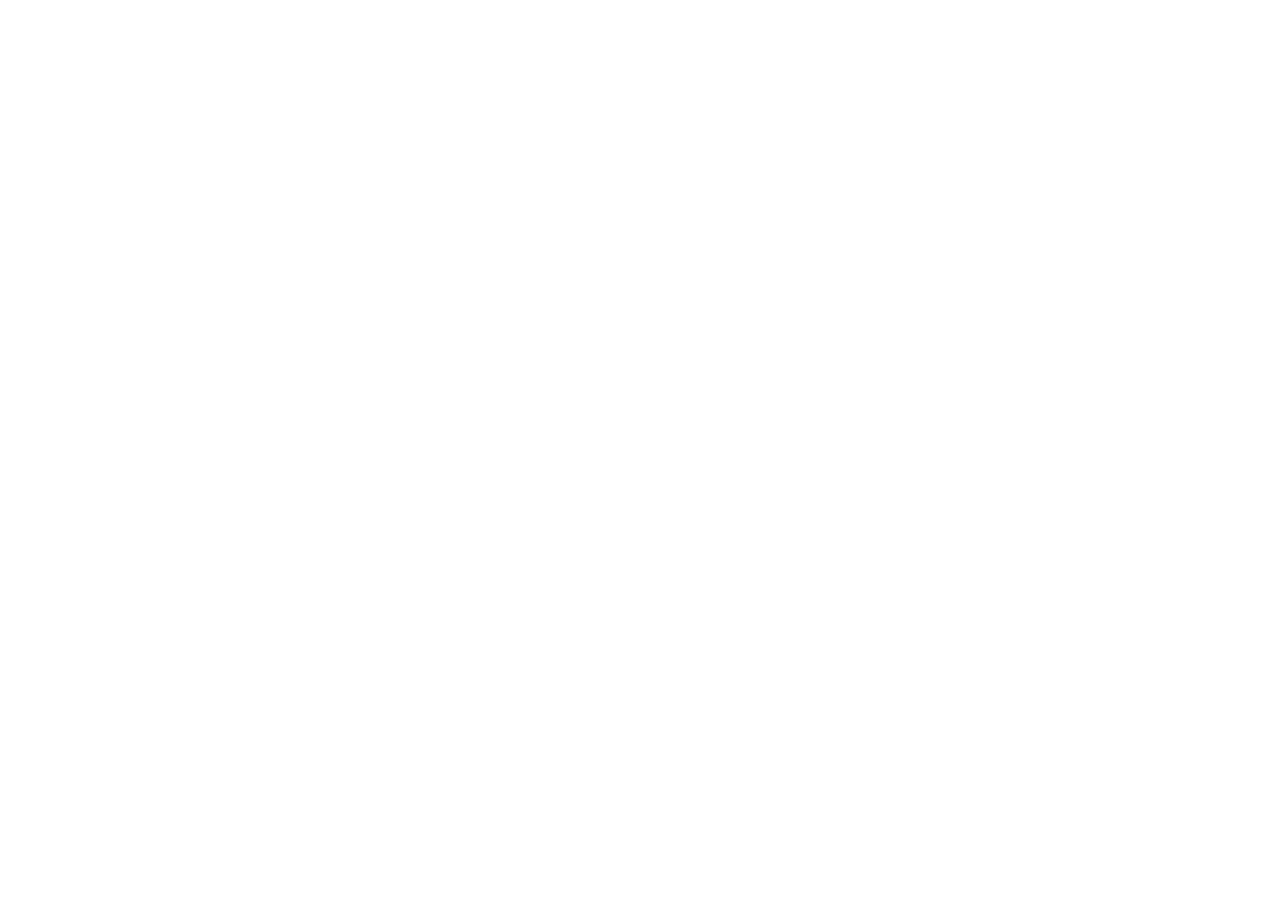
==== HomePage/index.html @ 53b2a6f9 "Home Page Directory" ====
<!DOCTYPE html>
<html lang="en">
<head>
    <meta charset="UTF-8">
    <meta name="viewport" content="width=device-width, initial-scale=1.0">
    <link rel="stylesheet" href="style.css">
    <title>Home Page</title>
</head>
<body>
    
</body>
</html>
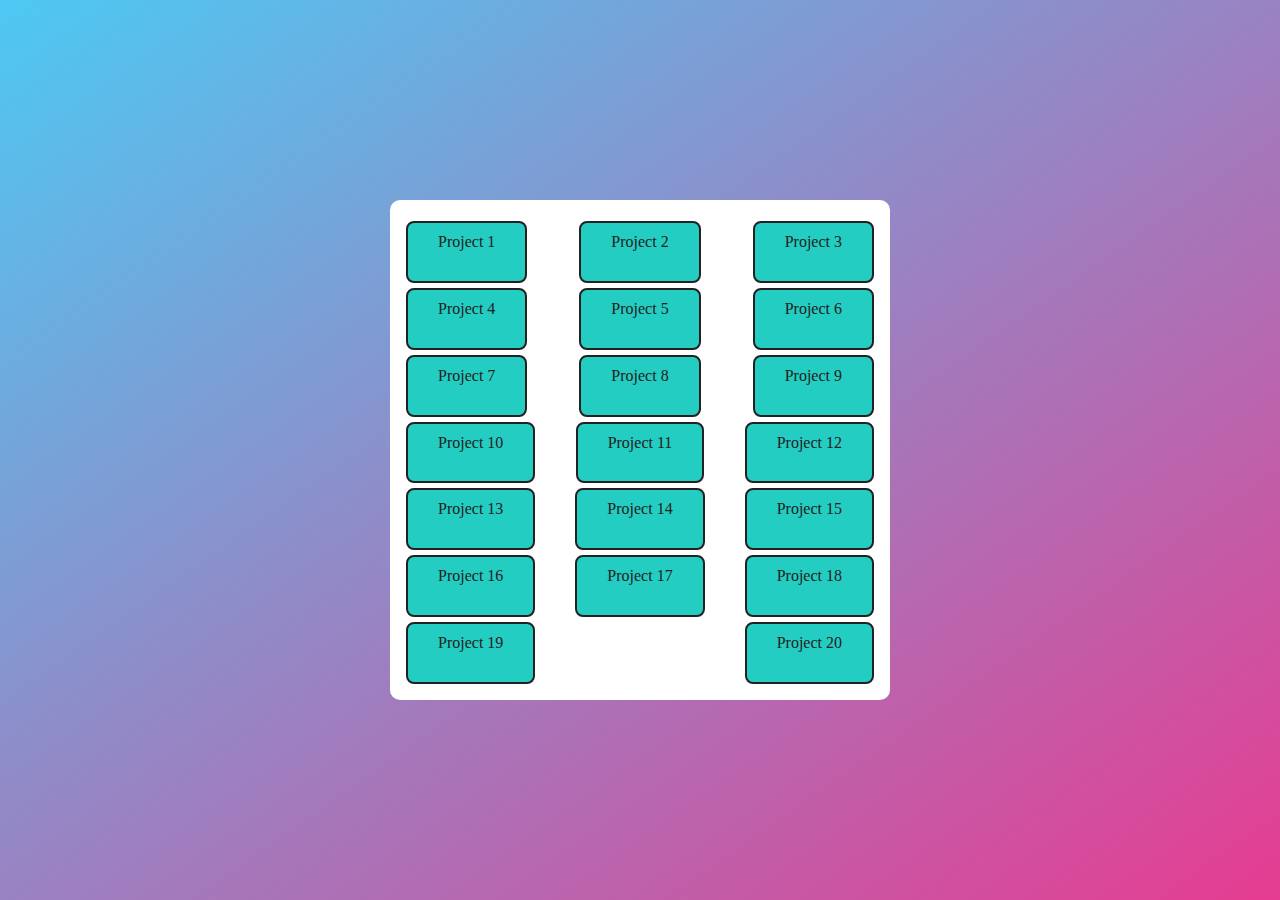
==== commit 495a75db: "Home Page fully ready" ====
--- a/HomePage/index.html
+++ b/HomePage/index.html
@@ -7,6 +7,73 @@
     <title>Home Page</title>
 </head>
 <body>
+    <div id="main">
+        <div id="main-center">
+            <div class="Project-List">
+                <a class="link" href=""
+                  >Project 1 
+                  </a>
+                <a class="link" href=""
+                  >Project 2
+                </a>
+                <a class="link" href=""
+                  >Project 3
+                  </a>
+                <a class="link" href=""
+                  >Project 4
+                </a>
+                <a class="link" href=""
+                  >Project 5
+                </a>
+                <a class="link" href=""
+                  >Project 6
+                </a>
+                <a class="link" href=""
+                  >Project 7 
+                </a>
+
+                <a class="link" href=""
+                  >Project 8 
+                </a>
+                <a class="link" href=""
+                  >Project 9 
+                </a>
+                <a class="link" href=""
+                >Project 10
+              </a>
+              <a class="link" href=""
+                >Project 11
+              </a>
+              <a class="link" href=""
+                >Project 12
+              </a>
+              <a class="link" href=""
+                >Project 13
+              </a>
+              <a class="link" href=""
+                >Project 14
+              </a>
+              <a class="link" href=""
+                >Project 15
+              </a>
+              <a class="link" href=""
+                >Project 16
+              </a>
+              <a class="link" href=""
+                >Project 17
+              </a>
+              <a class="link" href=""
+                >Project 18
+              </a>
+              <a class="link" href=""
+                >Project 19
+              </a>
+              <a class="link" href=""
+                >Project 20
+              </a>
+
+        </div>
+    </div>
     
 </body>
 </html>--- a/HomePage/style.css
+++ b/HomePage/style.css
@@ -0,0 +1,50 @@
+* {
+    margin: 0;
+    padding: 0;
+    box-sizing: border-box;
+}
+  
+html,body {
+    height: 100%;
+    width: 100%;
+}
+  
+#main {
+    background: linear-gradient(to right bottom, #4dc9f3, #e63c91);
+    height: 100%;
+    width: 100%;
+    display: flex;
+    justify-content: center;
+    align-items: center;
+}
+  
+#main-center {
+    width: 500px;
+    height: 500px;
+    background-color: rgb(255, 255, 255);
+    padding: 1rem;
+    border-radius: 2%;
+    display: flex;
+    justify-content: space-between;
+}
+  
+.Project-List {
+    display: flex;
+    flex-wrap: wrap;
+    justify-content: space-between;
+}
+  
+.column {
+    flex-basis: 45%;
+}
+  
+.link {
+    background-color: #23cdc1;
+    padding: 10px 30px;
+    border-radius: 8px;
+    color: #212121;
+    text-decoration: none;
+    border: 2px solid #212121;
+    margin-top: 5px;
+    display: block;
+}